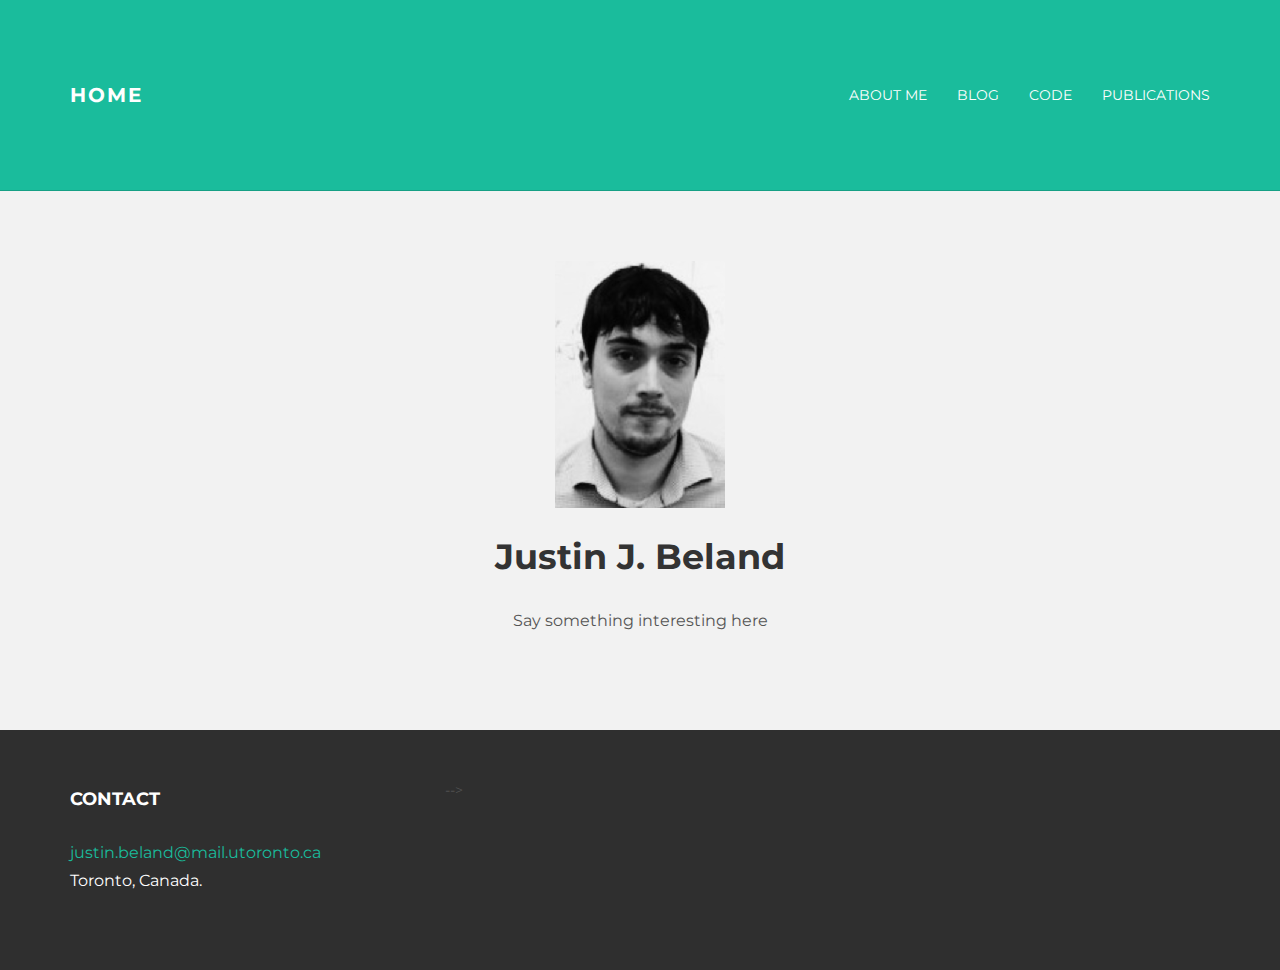
==== JustinBeland/theme/about.html @ e02c4ab2 "First revision for my first website I still need to fill in some sections but the functionality is p" ====
<!DOCTYPE html>
<html lang="en">
  <head>
    <meta charset="utf-8">
    <meta http-equiv="X-UA-Compatible" content="IE=edge">
    <meta name="viewport" content="width=device-width, initial-scale=1.0">
    <meta name="description" content="">
    <meta name="author" content="">
    <link rel="shortcut icon" href="../../docs-assets/ico/favicon.png">

    <title>JustinWebsite</title>

    <!-- Bootstrap core CSS -->
    <link href="assets/css/bootstrap.css" rel="stylesheet">


    <!-- Custom styles for this template -->
    <link href="assets/css/main.css" rel="stylesheet">

    <script src="https://code.jquery.com/jquery-1.10.2.min.js"></script>

    <!-- HTML5 shim and Respond.js IE8 support of HTML5 elements and media queries -->
    <!--[if lt IE 9]>
      <script src="https://oss.maxcdn.com/libs/html5shiv/3.7.0/html5shiv.js"></script>
      <script src="https://oss.maxcdn.com/libs/respond.js/1.3.0/respond.min.js"></script>
    <![endif]-->
  </head>

  <body>

    <!-- Static navbar -->
    <div class="navbar navbar-inverse navbar-static-top">
      <div class="container">
        <div class="navbar-header">
          <button type="button" class="navbar-toggle" data-toggle="collapse" data-target=".navbar-collapse">
            <span class="icon-bar"></span>
            <span class="icon-bar"></span>
            <span class="icon-bar"></span>
          </button>
          <a class="navbar-brand" href="index.html">HOME</a> 
        </div>
        <div class="navbar-collapse collapse">
          <ul class="nav navbar-nav navbar-right">
            <li><a href="about.html">About Me</a></li>
            <li><a href="blog.html">Blog</a></li>
            <li><a href="code.html">Code</a></li>
			<li><a href="publications.html">Publications</a></li>
          </ul>
        </div><!--/.nav-collapse -->
      </div>
    </div>

	<!-- +++++ Welcome Section +++++ -->
	<div id="ww">
	    <div class="container">
			<div class="row">
				<div class="col-lg-8 col-lg-offset-2 centered">
					<img src="assets/img/user.png" alt="Stanley">
					<h1>Justin J. Beland</h1>
					<p>Say something interesting here</p>
				</div><!-- /col-lg-8 -->
			</div><!-- /row -->
	    </div> <!-- /container -->
	</div><!-- /ww -->
	
	
	<!-- +++++ Information Section +++++ -->
	<!--
	<div class="container pt">
		<!--
		<div class="row mt centered">	
			<div class="col-lg-3">
				<span class="glyphicon glyphicon-book"></span>
				<p>Lorem Ipsum is simply dummy text of the printing and typesetting industry.</p>
			</div>
			
			<div class="col-lg-3">
				<span class="glyphicon glyphicon-user"></span>
				<p>Lorem Ipsum is simply dummy text of the printing and typesetting industry.</p>
			</div>

			<div class="col-lg-3">
				<span class="glyphicon glyphicon-fire"></span>
				<p>Lorem Ipsum is simply dummy text of the printing and typesetting industry.</p>
			</div>

			<div class="col-lg-3">
				<span class="glyphicon glyphicon-globe"></span>
				<p>Lorem Ipsum is simply dummy text of the printing and typesetting industry.</p>
			</div>
		</div><!-- /row -->
		<!--
		<div class="row mt">
			<div class="col-lg-6">
				<h4>Recent News</h4>
				<p>Currently working on a paper to be submitted to the <a href="http://rspa.royalsocietypublishing.org/">Proceedings of the Royal Society A.</a></p>
			</div><!-- /colg-lg-6 -->
			<!--
			<div class="col-lg-6">
				<h4>THE SKILLS</h4>
				Wordpress
				<div class="progress">
					<div class="progress-bar progress-bar-theme" role="progressbar" aria-valuenow="60" aria-valuemin="0" aria-valuemax="100" style="width: 60%;">
						<span class="sr-only">60% Complete</span>
					</div>
				</div>

				Photoshop
				<div class="progress">
					<div class="progress-bar progress-bar-theme" role="progressbar" aria-valuenow="80" aria-valuemin="0" aria-valuemax="100" style="width: 60%;">
						<span class="sr-only">80% Complete</span>
					</div>
				</div>
				
				HTML + CSS
				<div class="progress">
					<div class="progress-bar progress-bar-theme" role="progressbar" aria-valuenow="95" aria-valuemin="0" aria-valuemax="100" style="width: 60%;">
						<span class="sr-only">95% Complete</span>
					</div>
				</div>
			</div><!-- /col-lg-6 -->
			
		</div><!-- /row -->
	</div><!-- /container -->
	
	
	<!-- +++++ Footer Section +++++ -->
	
	<div id="footer">
		<div class="container">
			<div class="row">
				<div class="col-lg-4">
					<h4>Contact</h4>
					<p>
						<a href="#">justin.beland@mail.utoronto.ca</a><br/>
						Toronto, Canada.
					</p>
				</div><!-- /col-lg-4 -->
				<!--
				<div class="col-lg-4">
					<h4>My Links</h4>
					<p>
						<a href="#">Dribbble</a><br/>
						<a href="#">Twitter</a><br/>
						<a href="#">Facebook</a>
					</p>
				</div><!-- /col-lg-4 -->
				-->
			</div>
		</div>
	</div>
	

    <!-- Bootstrap core JavaScript
    ================================================== -->
    <!-- Placed at the end of the document so the pages load faster -->
    <script src="assets/js/bootstrap.min.js"></script>
  </body>
</html>
---- JustinBeland/theme/assets/css/main.css ----
/*
 * Author: Carlos Alvarez
 * URL: http://alvarez.is
 *
 * Project Name: STANLEY - Free Bootstrap 3 Theme
 * Version: 1.0
 * URL: http://blacktie.co
 */

@import url(http://fonts.googleapis.com/css?family=Montserrat:400,700);

body {
  	background-color: #ffffff;
  	font-family: 'Montserrat', sans-serif;
    font-weight: 400;
    font-size: 14px;
    color: #555;

    -webkit-font-smoothing: antialiased;
    -webkit-overflow-scrolling: touch;
}

/* Titles */
h1, h2, h3, h4, h5, h6 {
	font-family: 'Montserrat', sans-serif;
    font-weight: 700;
    color: #333;
}

h1 {
	font-size: 35px;
	margin-top: 30px;
	margin-bottom: 30px;
}



/* Paragraph & Typographic */
p {
    line-height: 28px;
    margin-bottom: 25px;
    font-size: 16px;
}

.centered {
    text-align: center;
}

/* Links */
a {
    color: #1abc9c;
    word-wrap: break-word;

    -webkit-transition: color 0.1s ease-in, background 0.1s ease-in;
    -moz-transition: color 0.1s ease-in, background 0.1s ease-in;
    -ms-transition: color 0.1s ease-in, background 0.1s ease-in;
    -o-transition: color 0.1s ease-in, background 0.1s ease-in;
    transition: color 0.1s ease-in, background 0.1s ease-in;
}

a:hover,
a:focus {
    color: #7b7b7b;
    text-decoration: none;
    outline: 0;
}

a:before,
a:after {
    -webkit-transition: color 0.1s ease-in, background 0.1s ease-in;
    -moz-transition: color 0.1s ease-in, background 0.1s ease-in;
    -ms-transition: color 0.1s ease-in, background 0.1s ease-in;
    -o-transition: color 0.1s ease-in, background 0.1s ease-in;
    transition: color 0.1s ease-in, background 0.1s ease-in;
}

 hr {
    display: block;
    height: 1px;
    border: 0;
    border-top: 1px solid #ccc;
    margin: 1em 0;
    padding: 0;
}


.navbar {
	text-transform: uppercase;
	margin-bottom: 0px;
}

.navbar-inverse {
	padding-bottom: 70px;
	padding-top: 70px;
}

.navbar-inverse {
	background-color: #1abc9c;
	border-color: #16a085;
}

.navbar-inverse .navbar-nav > li > a {
	color: white;
}

.navbar-inverse .navbar-nav > li > a:hover {
	color: #222222;
}

.navbar-brand {
	font-weight: 700;
	font-size: 20px;
	letter-spacing: 2px;
}

.navbar-inverse .navbar-brand {
	color: white;
}

.navbar-inverse .navbar-toggle {
	border-color: transparent;
}

.progress-bar-theme {
  background-color: #1abc9c;
}


/* Helpers */

.mt {
	margin-top: 40px;
	margin-bottom: 40px;
}

.pt {
	padding-top: 50px;
	padding-bottom: 50px;
}


/* +++++ WRAP SECTIONS +++++ */

#ww {
	padding-top: 70px;
	padding-bottom: 70px;
	background-color: #f2f2f2;
}


#footer {
	background-color: #2f2f2f;
	padding-top: 50px;
	padding-bottom: 50px; 
}

#footer p {
	color: white;
}

#footer h4 {
	color: white;
	text-transform: uppercase;
	padding-bottom: 20px;
}


/* +++++ Color Wraps / Blog Page +++++ */

#grey {
	padding-top: 60px;
	padding-bottom: 60px;
	background-color: #f2f2f2;
}

#white {
	padding-top: 60px;
	padding-bottom: 60px;
	background-color: #ffffff;
}



/* Blog Date*/
bd {
	font-size: 12px;
	text-transform: uppercase;
	color: #d2d2d2;
	font-weight: 700;
}

/* Blog Author*/
ba {
	font-size: 12px;
	text-transform: uppercase;
}

/* Blog Quote */
.bq {
	font-size: 22px;
	padding-top: 30px;
}

/* Blog Tags */
bt {
	font-size: 12px;
}

/* ================== PORTFOLIO IMAGES HOVER EFFECT ================== */
/* Effects also are controled by hover.zoom.js */
.zoom { 
    display:block; 
    position:relative; 
    overflow:hidden; 
    background:transparent url(../img/loader.gif) no-repeat center;
}


    .zoomOverlay {
        position:absolute;
        top:0; left:0;
        bottom:0; right:0;
        display:none;
        background-image:url(../img/zoom.png);
        background-repeat:no-repeat;
        background-position:center;
    }

.zoom2 {
	opacity: 1;
}

.zoom2:hover {
	opacity: 0.5;
}

/* glyphicon Configuration */

.glyphicon {
	font-size: 40px;
	color: #1abc9c;
}
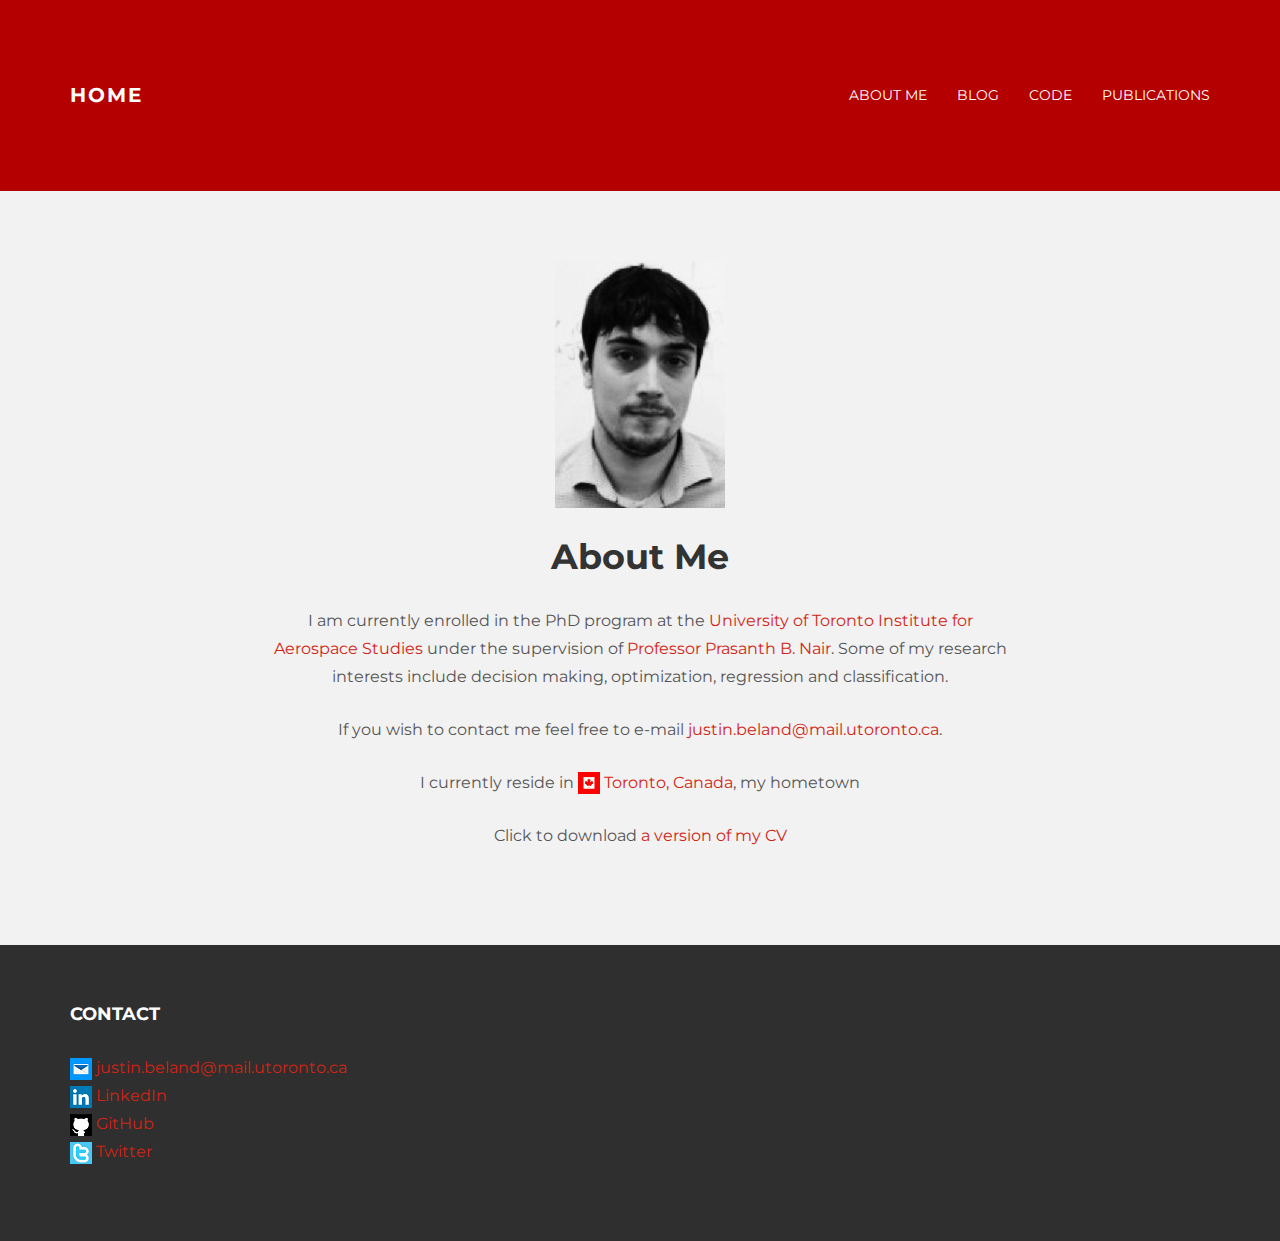
==== commit 558948ef: "Did some more editing for the website and updated my resume" ====
--- a/JustinBeland/theme/about.html
+++ b/JustinBeland/theme/about.html
@@ -8,7 +8,7 @@
     <meta name="author" content="">
     <link rel="shortcut icon" href="../../docs-assets/ico/favicon.png">
 
-    <title>JustinWebsite</title>
+    <title>JustinBeland</title>
 
     <!-- Bootstrap core CSS -->
     <link href="assets/css/bootstrap.css" rel="stylesheet">
@@ -55,74 +55,16 @@
 	    <div class="container">
 			<div class="row">
 				<div class="col-lg-8 col-lg-offset-2 centered">
-					<img src="assets/img/user.png" alt="Stanley">
-					<h1>Justin J. Beland</h1>
-					<p>Say something interesting here</p>
+					<img src="assets/img/user.png" alt="Justin">
+					<h1>About Me</h1>
+					<p>I am currently enrolled in the PhD program at the <a href="http://www.utias.utoronto.ca/">University of Toronto Institute for Aerospace Studies</a> under the supervision of <a href="http://arrow.utias.utoronto.ca/~pbn/">Professor Prasanth B. Nair</a>. Some of my research interests include decision making, optimization, regression and classification.</p> 
+					<p>If you wish to contact me feel free to e-mail <a href="mailto:justin.beland@mail.utoronto.ca">justin.beland@mail.utoronto.ca</a>.</p>
+					<p>I currently reside in <a href="https://en.wikipedia.org/wiki/Toronto"><img src="assets/img/Canada.png" alt="CanBadge"> Toronto, Canada</a>, my hometown</p>
+					<p>Click to download  <a href="assets/docs/CV.pdf">a version of my CV </a> </p>
 				</div><!-- /col-lg-8 -->
 			</div><!-- /row -->
 	    </div> <!-- /container -->
 	</div><!-- /ww -->
-	
-	
-	<!-- +++++ Information Section +++++ -->
-	<!--
-	<div class="container pt">
-		<!--
-		<div class="row mt centered">	
-			<div class="col-lg-3">
-				<span class="glyphicon glyphicon-book"></span>
-				<p>Lorem Ipsum is simply dummy text of the printing and typesetting industry.</p>
-			</div>
-			
-			<div class="col-lg-3">
-				<span class="glyphicon glyphicon-user"></span>
-				<p>Lorem Ipsum is simply dummy text of the printing and typesetting industry.</p>
-			</div>
-
-			<div class="col-lg-3">
-				<span class="glyphicon glyphicon-fire"></span>
-				<p>Lorem Ipsum is simply dummy text of the printing and typesetting industry.</p>
-			</div>
-
-			<div class="col-lg-3">
-				<span class="glyphicon glyphicon-globe"></span>
-				<p>Lorem Ipsum is simply dummy text of the printing and typesetting industry.</p>
-			</div>
-		</div><!-- /row -->
-		<!--
-		<div class="row mt">
-			<div class="col-lg-6">
-				<h4>Recent News</h4>
-				<p>Currently working on a paper to be submitted to the <a href="http://rspa.royalsocietypublishing.org/">Proceedings of the Royal Society A.</a></p>
-			</div><!-- /colg-lg-6 -->
-			<!--
-			<div class="col-lg-6">
-				<h4>THE SKILLS</h4>
-				Wordpress
-				<div class="progress">
-					<div class="progress-bar progress-bar-theme" role="progressbar" aria-valuenow="60" aria-valuemin="0" aria-valuemax="100" style="width: 60%;">
-						<span class="sr-only">60% Complete</span>
-					</div>
-				</div>
-
-				Photoshop
-				<div class="progress">
-					<div class="progress-bar progress-bar-theme" role="progressbar" aria-valuenow="80" aria-valuemin="0" aria-valuemax="100" style="width: 60%;">
-						<span class="sr-only">80% Complete</span>
-					</div>
-				</div>
-				
-				HTML + CSS
-				<div class="progress">
-					<div class="progress-bar progress-bar-theme" role="progressbar" aria-valuenow="95" aria-valuemin="0" aria-valuemax="100" style="width: 60%;">
-						<span class="sr-only">95% Complete</span>
-					</div>
-				</div>
-			</div><!-- /col-lg-6 -->
-			
-		</div><!-- /row -->
-	</div><!-- /container -->
-	
 	
 	<!-- +++++ Footer Section +++++ -->
 	
@@ -132,20 +74,13 @@
 				<div class="col-lg-4">
 					<h4>Contact</h4>
 					<p>
-						<a href="#">justin.beland@mail.utoronto.ca</a><br/>
-						Toronto, Canada.
+						
+						<a href="mailto:justin.beland@mail.utoronto.ca"><img src="assets/img/email.png" alt="emailBadge"> justin.beland@mail.utoronto.ca</a><br/>
+						<a href="https://www.linkedin.com/in/justin-beland-5a1000116"><img src="assets/img/LinkedIn.png" alt="inBadge"> LinkedIn</a><br/>
+						<a href="https://github.com/JustinJBeland"><img src="assets/img/github.png" alt="ghBadge"> GitHub</a><br/>
+						<a href="https://twitter.com/JustinJBeland"><img src="assets/img/twitter.png" alt="ghBadge"> Twitter</a>
 					</p>
-				</div><!-- /col-lg-4 -->
-				<!--
-				<div class="col-lg-4">
-					<h4>My Links</h4>
-					<p>
-						<a href="#">Dribbble</a><br/>
-						<a href="#">Twitter</a><br/>
-						<a href="#">Facebook</a>
-					</p>
-				</div><!-- /col-lg-4 -->
-				-->
+				</div>
 			</div>
 		</div>
 	</div>
@@ -156,4 +91,4 @@
     <!-- Placed at the end of the document so the pages load faster -->
     <script src="assets/js/bootstrap.min.js"></script>
   </body>
-</html>
+</html>--- a/JustinBeland/theme/assets/css/main.css
+++ b/JustinBeland/theme/assets/css/main.css
@@ -48,7 +48,7 @@
 
 /* Links */
 a {
-    color: #1abc9c;
+    color: #d12414;
     word-wrap: break-word;
 
     -webkit-transition: color 0.1s ease-in, background 0.1s ease-in;
@@ -95,8 +95,8 @@
 }
 
 .navbar-inverse {
-	background-color: #1abc9c;
-	border-color: #16a085;
+	background-color: #b50000;
+	border-color: #b50000;
 }
 
 .navbar-inverse .navbar-nav > li > a {
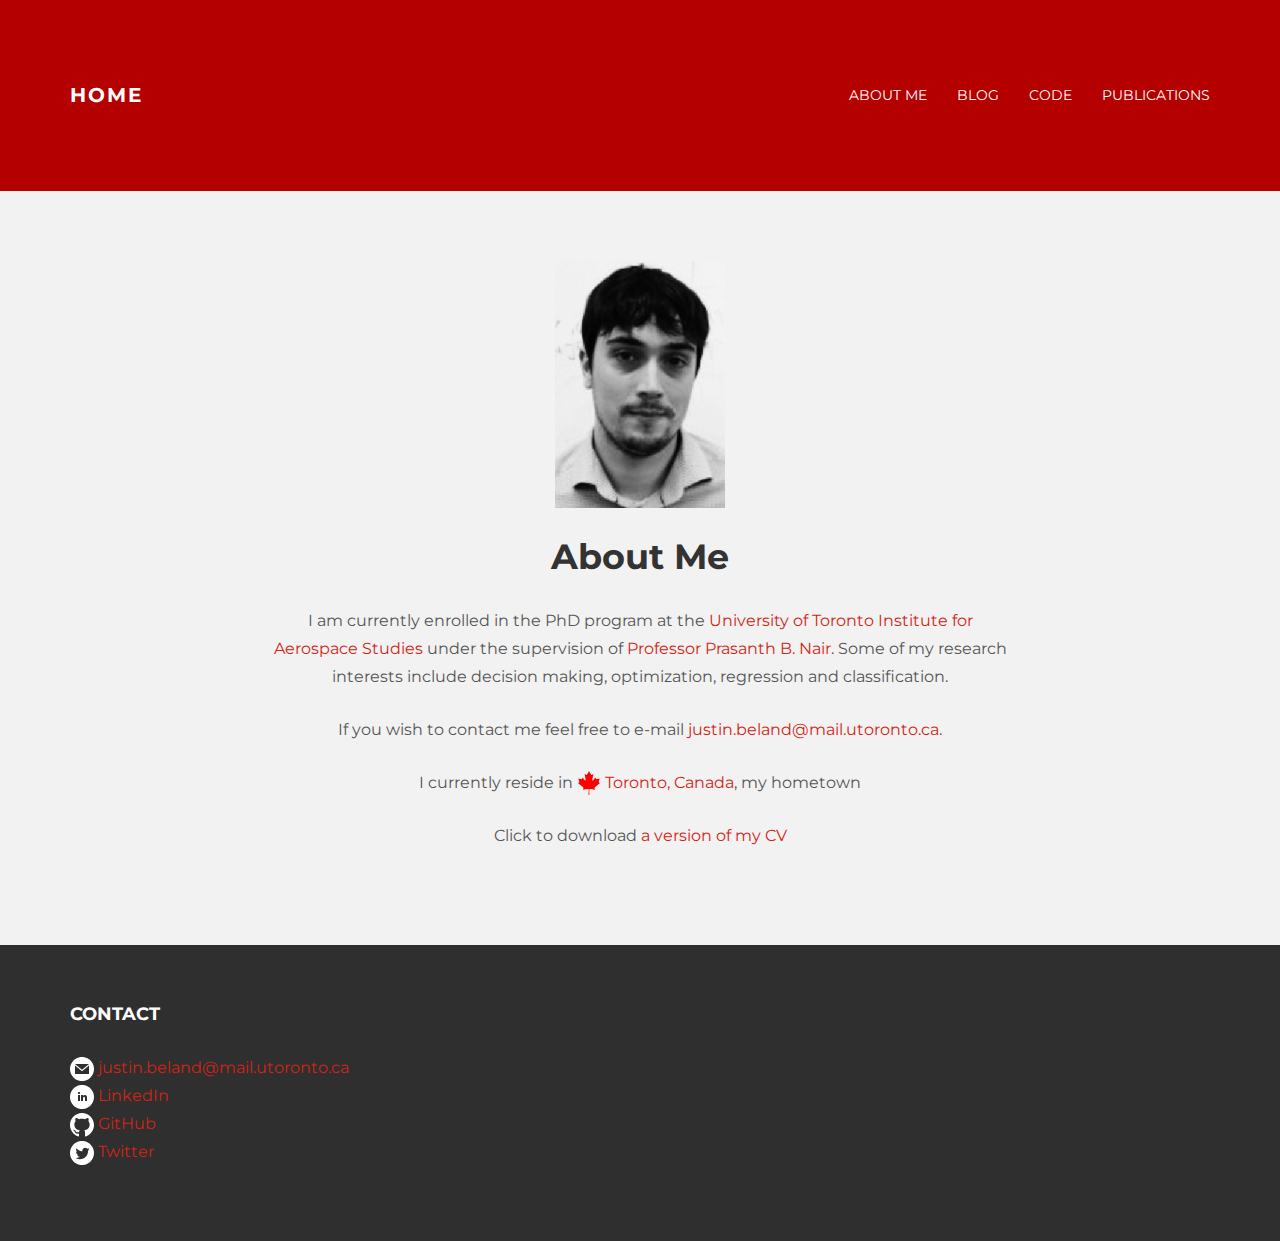
==== commit b5182cc0: "replaced all of the .png icons with .svg files for zooming purposes. Further I edited the resume and" ====
--- a/JustinBeland/theme/about.html
+++ b/JustinBeland/theme/about.html
@@ -13,12 +13,12 @@
     <!-- Bootstrap core CSS -->
     <link href="assets/css/bootstrap.css" rel="stylesheet">
 
-
     <!-- Custom styles for this template -->
     <link href="assets/css/main.css" rel="stylesheet">
 
+	<!-- Enable the navigation bar functionality -->
     <script src="https://code.jquery.com/jquery-1.10.2.min.js"></script>
-
+	
     <!-- HTML5 shim and Respond.js IE8 support of HTML5 elements and media queries -->
     <!--[if lt IE 9]>
       <script src="https://oss.maxcdn.com/libs/html5shiv/3.7.0/html5shiv.js"></script>
@@ -59,7 +59,7 @@
 					<h1>About Me</h1>
 					<p>I am currently enrolled in the PhD program at the <a href="http://www.utias.utoronto.ca/">University of Toronto Institute for Aerospace Studies</a> under the supervision of <a href="http://arrow.utias.utoronto.ca/~pbn/">Professor Prasanth B. Nair</a>. Some of my research interests include decision making, optimization, regression and classification.</p> 
 					<p>If you wish to contact me feel free to e-mail <a href="mailto:justin.beland@mail.utoronto.ca">justin.beland@mail.utoronto.ca</a>.</p>
-					<p>I currently reside in <a href="https://en.wikipedia.org/wiki/Toronto"><img src="assets/img/Canada.png" alt="CanBadge"> Toronto, Canada</a>, my hometown</p>
+					<p>I currently reside in <a href="https://en.wikipedia.org/wiki/Toronto"><img src="assets/img/Canada.svg" alt="CanBadge"> Toronto, Canada</a>, my hometown</p>
 					<p>Click to download  <a href="assets/docs/CV.pdf">a version of my CV </a> </p>
 				</div><!-- /col-lg-8 -->
 			</div><!-- /row -->
@@ -75,10 +75,10 @@
 					<h4>Contact</h4>
 					<p>
 						
-						<a href="mailto:justin.beland@mail.utoronto.ca"><img src="assets/img/email.png" alt="emailBadge"> justin.beland@mail.utoronto.ca</a><br/>
-						<a href="https://www.linkedin.com/in/justin-beland-5a1000116"><img src="assets/img/LinkedIn.png" alt="inBadge"> LinkedIn</a><br/>
-						<a href="https://github.com/JustinJBeland"><img src="assets/img/github.png" alt="ghBadge"> GitHub</a><br/>
-						<a href="https://twitter.com/JustinJBeland"><img src="assets/img/twitter.png" alt="ghBadge"> Twitter</a>
+						<a href="mailto:justin.beland@mail.utoronto.ca"><img src="assets/img/email.svg" alt="emailBadge"> justin.beland@mail.utoronto.ca</a><br/>
+						<a href="https://www.linkedin.com/in/justin-beland-5a1000116"><img src="assets/img/linkedin.svg" alt="inBadge"> LinkedIn</a><br/>
+						<a href="https://github.com/JustinJBeland"><img src="assets/img/github.svg" alt="ghBadge"> GitHub</a><br/>
+						<a href="https://twitter.com/JustinJBeland"><img src="assets/img/twitter.svg" alt="ghBadge"> Twitter</a>
 					</p>
 				</div>
 			</div>
@@ -91,4 +91,4 @@
     <!-- Placed at the end of the document so the pages load faster -->
     <script src="assets/js/bootstrap.min.js"></script>
   </body>
-</html>+</html>
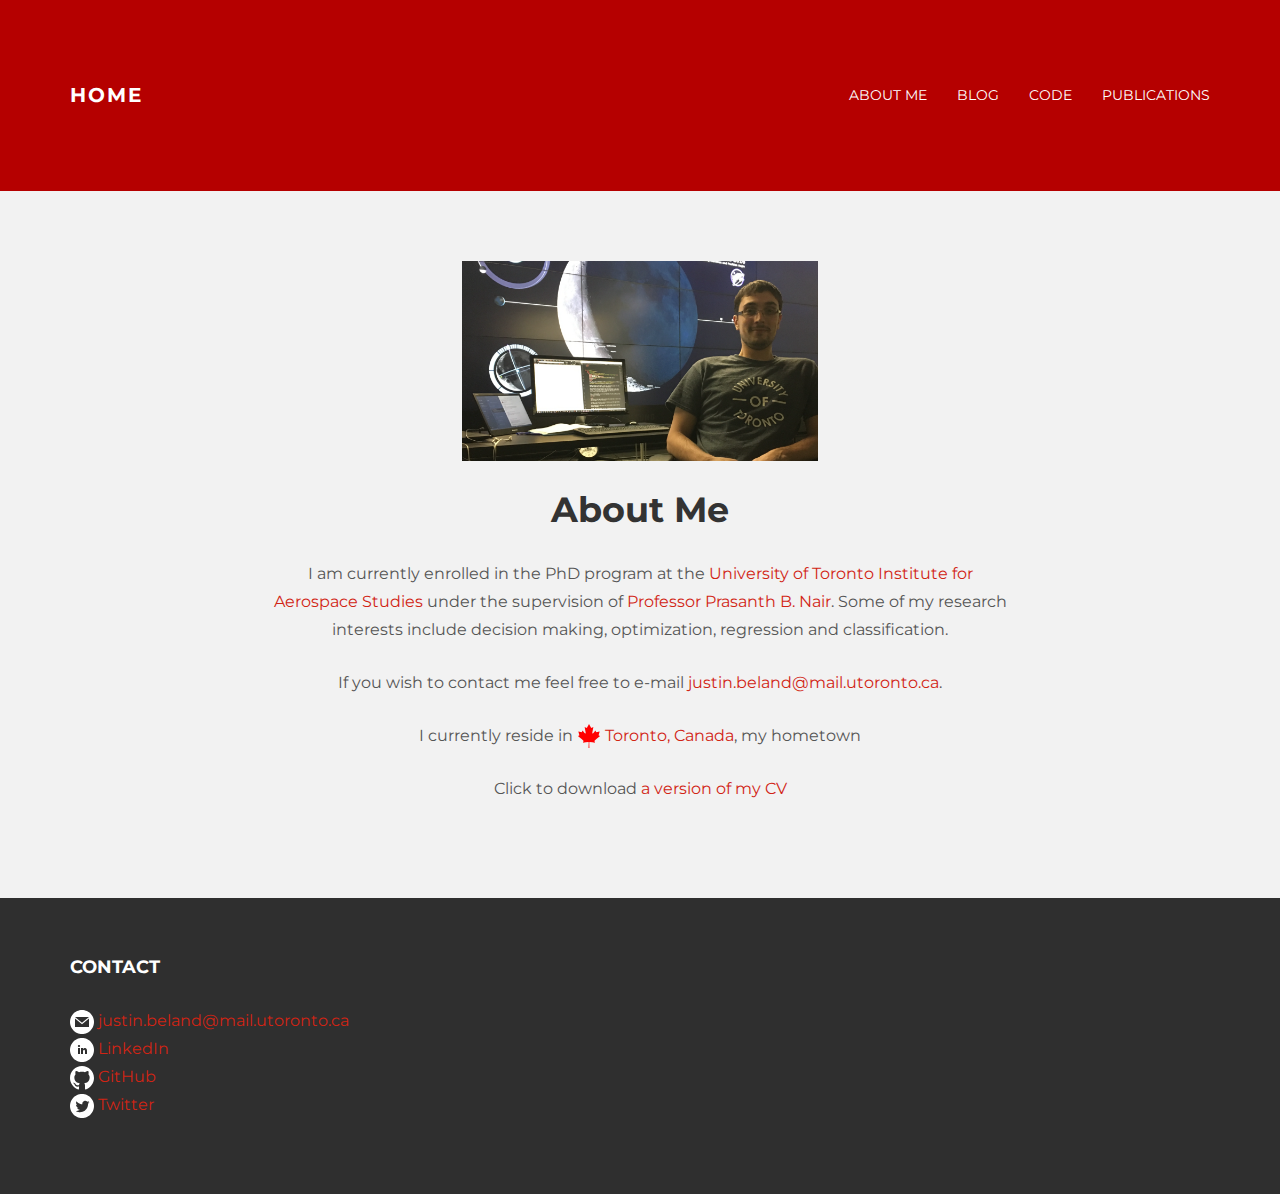
==== commit 951d67b7: "made major changes to my website" ====
--- a/JustinBeland/theme/about.html
+++ b/JustinBeland/theme/about.html
@@ -55,7 +55,7 @@
 	    <div class="container">
 			<div class="row">
 				<div class="col-lg-8 col-lg-offset-2 centered">
-					<img src="assets/img/user.png" alt="Justin">
+					<img src="assets/img/user.png" alt="Justin" height="200">
 					<h1>About Me</h1>
 					<p>I am currently enrolled in the PhD program at the <a href="http://www.utias.utoronto.ca/">University of Toronto Institute for Aerospace Studies</a> under the supervision of <a href="http://arrow.utias.utoronto.ca/~pbn/">Professor Prasanth B. Nair</a>. Some of my research interests include decision making, optimization, regression and classification.</p> 
 					<p>If you wish to contact me feel free to e-mail <a href="mailto:justin.beland@mail.utoronto.ca">justin.beland@mail.utoronto.ca</a>.</p>
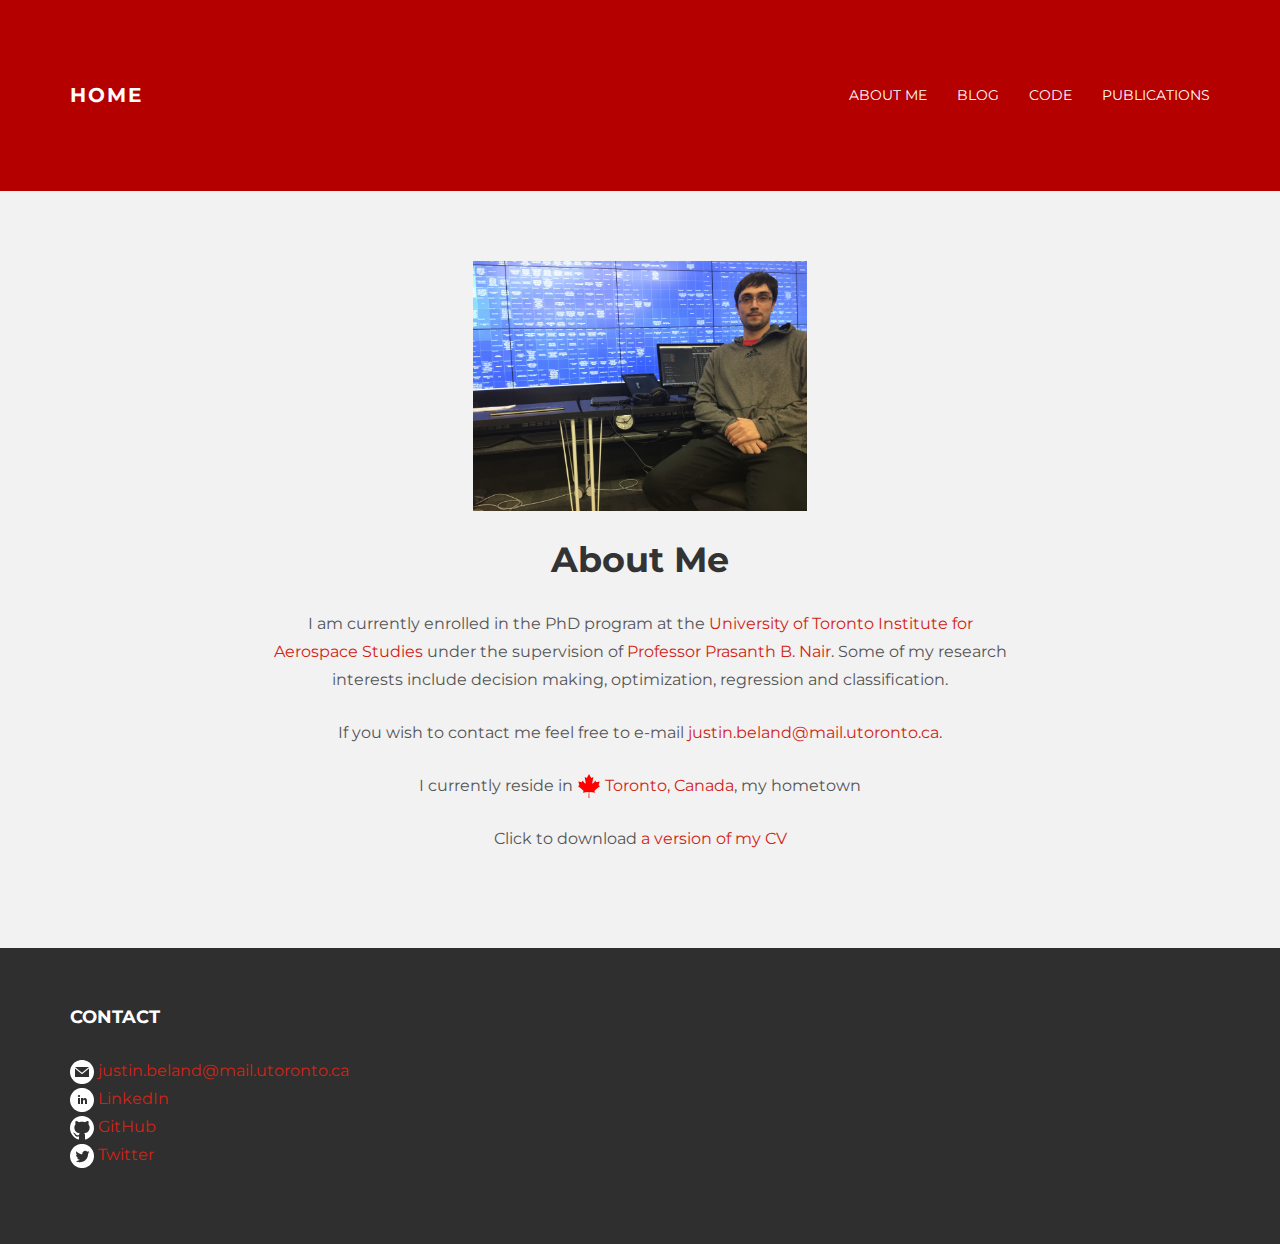
==== commit 4f75f154: "changed pic and resume" ====
--- a/JustinBeland/theme/about.html
+++ b/JustinBeland/theme/about.html
@@ -55,7 +55,7 @@
 	    <div class="container">
 			<div class="row">
 				<div class="col-lg-8 col-lg-offset-2 centered">
-					<img src="assets/img/user.png" alt="Justin" height="200">
+					<img src="assets/img/user.jpg" alt="Justin" height="250">
 					<h1>About Me</h1>
 					<p>I am currently enrolled in the PhD program at the <a href="http://www.utias.utoronto.ca/">University of Toronto Institute for Aerospace Studies</a> under the supervision of <a href="http://arrow.utias.utoronto.ca/~pbn/">Professor Prasanth B. Nair</a>. Some of my research interests include decision making, optimization, regression and classification.</p> 
 					<p>If you wish to contact me feel free to e-mail <a href="mailto:justin.beland@mail.utoronto.ca">justin.beland@mail.utoronto.ca</a>.</p>
